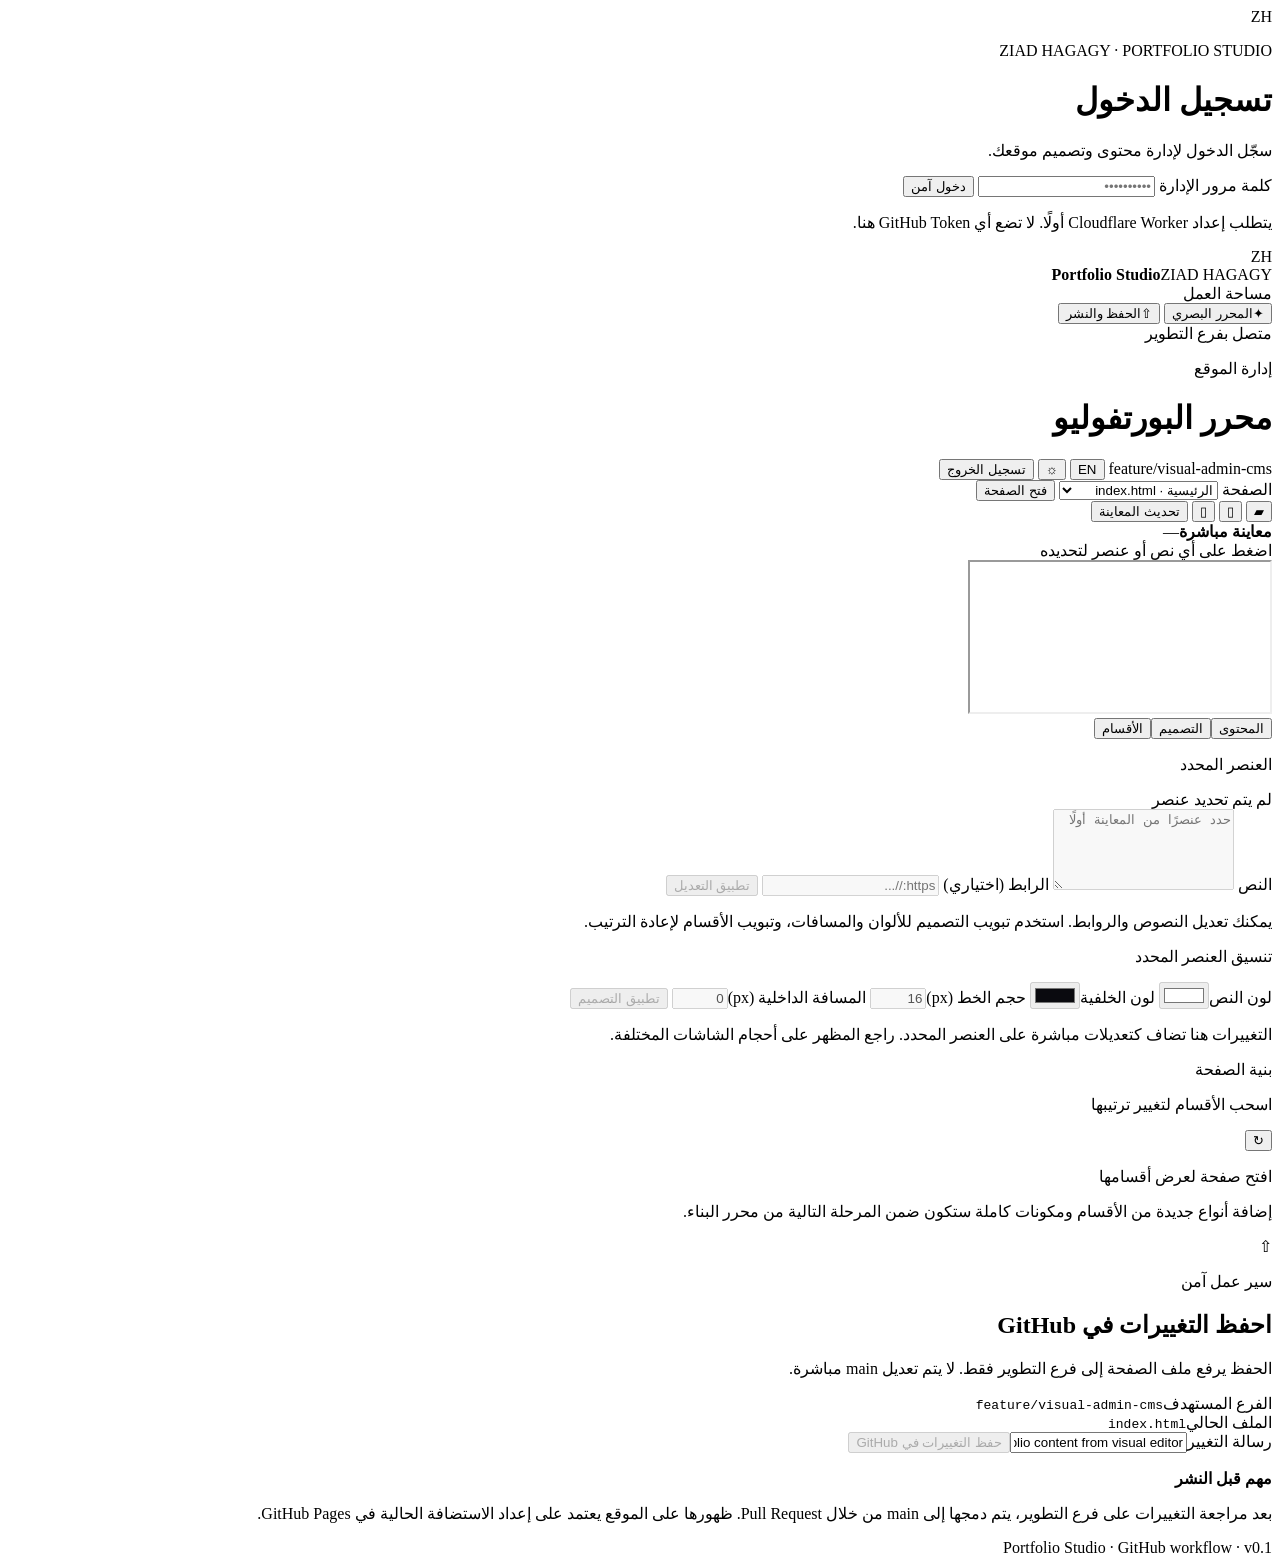
==== admin/index.html @ 484d55cd "Add visual portfolio admin dashboard" ====
<!doctype html>
<html lang="ar" dir="rtl">
<head>
  <meta charset="utf-8">
  <meta name="viewport" content="width=device-width,initial-scale=1">
  <meta name="robots" content="noindex,nofollow">
  <title>Portfolio Studio | Ziad Hagagy</title>
  <link rel="preconnect" href="https://fonts.googleapis.com">
  <link href="https://fonts.googleapis.com/css2?family=Cairo:wght@400;500;600;700;800&family=Inter:wght@400;600;700&display=swap" rel="stylesheet">
  <link rel="stylesheet" href="./admin.css">
</head>
<body>
  <div id="loginScreen" class="login-screen">
    <form id="loginForm" class="login-card">
      <div class="brand-mark">ZH</div>
      <p class="eyebrow">ZIAD HAGAGY · PORTFOLIO STUDIO</p>
      <h1 data-ar="تسجيل الدخول" data-en="Sign in">تسجيل الدخول</h1>
      <p class="muted" data-ar="سجّل الدخول لإدارة محتوى وتصميم موقعك." data-en="Sign in to manage your portfolio content and design.">سجّل الدخول لإدارة محتوى وتصميم موقعك.</p>
      <label for="adminPassword" data-ar="كلمة مرور الإدارة" data-en="Admin password">كلمة مرور الإدارة</label>
      <input id="adminPassword" type="password" autocomplete="current-password" required placeholder="••••••••••">
      <button class="primary full" type="submit" data-ar="دخول آمن" data-en="Secure sign in">دخول آمن</button>
      <p id="loginMessage" class="message" role="status"></p>
      <p class="small muted" data-ar="يتطلب إعداد Cloudflare Worker أولًا. لا تضع أي GitHub Token هنا." data-en="Cloudflare Worker setup is required. Never put a GitHub token here.">يتطلب إعداد Cloudflare Worker أولًا. لا تضع أي GitHub Token هنا.</p>
    </form>
  </div>

  <div id="app" class="app hidden">
    <aside class="sidebar">
      <div class="side-brand"><div class="brand-mark small-mark">ZH</div><div><strong>Portfolio Studio</strong><span>ZIAD HAGAGY</span></div></div>
      <div class="side-label" data-ar="مساحة العمل" data-en="WORKSPACE">مساحة العمل</div>
      <button class="nav-item active" data-panel="editor"><span>✦</span><span data-ar="المحرر البصري" data-en="Visual editor">المحرر البصري</span></button>
      <button class="nav-item" data-panel="publish"><span>⇧</span><span data-ar="الحفظ والنشر" data-en="Save & publish">الحفظ والنشر</span></button>
      <div class="sidebar-bottom"><span class="online-dot"></span><span data-ar="متصل بفرع التطوير" data-en="Connected to development branch">متصل بفرع التطوير</span></div>
    </aside>

    <main class="main">
      <header class="topbar">
        <div><p class="eyebrow" data-ar="إدارة الموقع" data-en="SITE MANAGEMENT">إدارة الموقع</p><h1 data-ar="محرر البورتفوليو" data-en="Portfolio editor">محرر البورتفوليو</h1></div>
        <div class="top-actions">
          <span class="branch-chip"><span class="online-dot"></span> feature/visual-admin-cms</span>
          <button id="languageToggle" class="icon-button" title="Language">EN</button>
          <button id="themeToggle" class="icon-button" title="Theme">☼</button>
          <button id="logoutButton" class="quiet-button" data-ar="تسجيل الخروج" data-en="Sign out">تسجيل الخروج</button>
        </div>
      </header>

      <section id="editorPanel" class="panel">
        <div class="toolbar">
          <div class="toolbar-group">
            <label for="pageSelect" data-ar="الصفحة" data-en="Page">الصفحة</label>
            <select id="pageSelect">
              <option value="index.html">الرئيسية · index.html</option>
              <option value="about.html">نبذة عني · about.html</option>
              <option value="services.html">الخدمات · services.html</option>
              <option value="projects.html">أعمالي · projects.html</option>
              <option value="contact.html">التواصل · contact.html</option>
              <option value="evaluation.html">التقييم · evaluation.html</option>
            </select>
            <button id="loadPage" class="secondary" data-ar="فتح الصفحة" data-en="Load page">فتح الصفحة</button>
          </div>
          <div class="toolbar-group">
            <button id="desktopView" class="view-button active" title="Desktop">▰</button>
            <button id="tabletView" class="view-button" title="Tablet">▯</button>
            <button id="mobileView" class="view-button" title="Mobile">▯</button>
            <button id="refreshPreview" class="secondary" data-ar="تحديث المعاينة" data-en="Refresh preview">تحديث المعاينة</button>
          </div>
        </div>

        <div class="editor-layout">
          <section class="preview-column">
            <div class="preview-heading"><div><strong data-ar="معاينة مباشرة" data-en="Live preview">معاينة مباشرة</strong><span id="previewStatus" class="muted">—</span></div><span class="preview-tip" data-ar="اضغط على أي نص أو عنصر لتحديده" data-en="Click any text or element to select it">اضغط على أي نص أو عنصر لتحديده</span></div>
            <div id="previewFrameWrap" class="preview-frame-wrap desktop-size"><iframe id="sitePreview" title="Portfolio visual preview" sandbox="allow-scripts allow-forms allow-same-origin allow-popups"></iframe></div>
          </section>

          <aside class="inspector">
            <div class="inspector-tabs"><button class="tab active" data-tab="content" data-ar="المحتوى" data-en="Content">المحتوى</button><button class="tab" data-tab="style" data-ar="التصميم" data-en="Style">التصميم</button><button class="tab" data-tab="structure" data-ar="الأقسام" data-en="Sections">الأقسام</button></div>
            <div id="contentTab" class="inspector-body">
              <p class="field-kicker" data-ar="العنصر المحدد" data-en="SELECTED ELEMENT">العنصر المحدد</p>
              <div id="selectedLabel" class="selected-label" data-ar="لم يتم تحديد عنصر" data-en="No element selected">لم يتم تحديد عنصر</div>
              <label for="textEditor" data-ar="النص" data-en="Text">النص</label>
              <textarea id="textEditor" rows="5" placeholder="حدد عنصرًا من المعاينة أولًا" disabled></textarea>
              <label for="linkEditor" data-ar="الرابط (اختياري)" data-en="Link (optional)">الرابط (اختياري)</label>
              <input id="linkEditor" type="url" placeholder="https://..." disabled>
              <button id="applyContent" class="secondary full" disabled data-ar="تطبيق التعديل" data-en="Apply changes">تطبيق التعديل</button>
              <p class="hint" data-ar="يمكنك تعديل النصوص والروابط. استخدم تبويب التصميم للألوان والمسافات، وتبويب الأقسام لإعادة الترتيب." data-en="Edit text and links here. Use Style for colors and spacing, and Sections to reorder sections.">يمكنك تعديل النصوص والروابط. استخدم تبويب التصميم للألوان والمسافات، وتبويب الأقسام لإعادة الترتيب.</p>
            </div>
            <div id="styleTab" class="inspector-body hidden">
              <p class="field-kicker" data-ar="تنسيق العنصر المحدد" data-en="ELEMENT STYLING">تنسيق العنصر المحدد</p>
              <label for="textColor" data-ar="لون النص" data-en="Text color">لون النص</label><input id="textColor" type="color" value="#ffffff" disabled>
              <label for="backgroundColor" data-ar="لون الخلفية" data-en="Background color">لون الخلفية</label><input id="backgroundColor" type="color" value="#0a0a0f" disabled>
              <label for="fontSize" data-ar="حجم الخط (px)" data-en="Font size (px)">حجم الخط (px)</label><input id="fontSize" type="number" min="8" max="120" value="16" disabled>
              <label for="paddingSize" data-ar="المسافة الداخلية (px)" data-en="Padding (px)">المسافة الداخلية (px)</label><input id="paddingSize" type="number" min="0" max="200" value="0" disabled>
              <button id="applyStyle" class="secondary full" disabled data-ar="تطبيق التصميم" data-en="Apply styling">تطبيق التصميم</button>
              <p class="hint" data-ar="التغييرات هنا تضاف كتعديلات مباشرة على العنصر المحدد. راجع المظهر على أحجام الشاشات المختلفة." data-en="Styles are applied directly to the selected element. Check the result at different viewport sizes.">التغييرات هنا تضاف كتعديلات مباشرة على العنصر المحدد. راجع المظهر على أحجام الشاشات المختلفة.</p>
            </div>
            <div id="structureTab" class="inspector-body hidden">
              <div class="structure-header"><div><p class="field-kicker" data-ar="بنية الصفحة" data-en="PAGE STRUCTURE">بنية الصفحة</p><p class="muted small" data-ar="اسحب الأقسام لتغيير ترتيبها" data-en="Drag sections to reorder them">اسحب الأقسام لتغيير ترتيبها</p></div><button id="refreshSections" class="icon-button" title="Refresh">↻</button></div>
              <div id="sectionsList" class="sections-list"><p class="muted" data-ar="افتح صفحة لعرض أقسامها" data-en="Load a page to see its sections">افتح صفحة لعرض أقسامها</p></div>
              <p class="hint" data-ar="إضافة أنواع جديدة من الأقسام ومكونات كاملة ستكون ضمن المرحلة التالية من محرر البناء." data-en="Adding new section types and full components is planned for the next builder phase.">إضافة أنواع جديدة من الأقسام ومكونات كاملة ستكون ضمن المرحلة التالية من محرر البناء.</p>
            </div>
          </aside>
        </div>
      </section>

      <section id="publishPanel" class="panel hidden">
        <div class="publish-card"><div class="publish-icon">⇧</div><p class="eyebrow" data-ar="سير عمل آمن" data-en="SAFE WORKFLOW">سير عمل آمن</p><h2 data-ar="احفظ التغييرات في GitHub" data-en="Save changes to GitHub">احفظ التغييرات في GitHub</h2><p class="muted" data-ar="الحفظ يرفع ملف الصفحة إلى فرع التطوير فقط. لا يتم تعديل main مباشرة." data-en="Saving writes the page to the development branch only. The main branch is never edited directly.">الحفظ يرفع ملف الصفحة إلى فرع التطوير فقط. لا يتم تعديل main مباشرة.</p><div class="publish-meta"><span data-ar="الفرع المستهدف" data-en="Target branch">الفرع المستهدف</span><code>feature/visual-admin-cms</code></div><div class="publish-meta"><span data-ar="الملف الحالي" data-en="Current file">الملف الحالي</span><code id="publishPath">index.html</code></div><label for="commitMessage" data-ar="رسالة التغيير" data-en="Commit message">رسالة التغيير</label><input id="commitMessage" value="Update portfolio content from visual editor" maxlength="120"><button id="saveToGithub" class="primary" disabled data-ar="حفظ التغييرات في GitHub" data-en="Save changes to GitHub">حفظ التغييرات في GitHub</button><p id="saveMessage" class="message" role="status"></p></div>
        <div class="notice-card"><strong data-ar="مهم قبل النشر" data-en="Before publishing">مهم قبل النشر</strong><p data-ar="بعد مراجعة التغييرات على فرع التطوير، يتم دمجها إلى main من خلال Pull Request. ظهورها على الموقع يعتمد على إعداد الاستضافة الحالية في GitHub Pages." data-en="After reviewing the development branch, merge it to main through a Pull Request. Live deployment depends on your current GitHub Pages setup.">بعد مراجعة التغييرات على فرع التطوير، يتم دمجها إلى main من خلال Pull Request. ظهورها على الموقع يعتمد على إعداد الاستضافة الحالية في GitHub Pages.</p></div>
      </section>
      <div id="toast" class="toast" role="status"></div>
      <footer class="app-footer">Portfolio Studio <span>·</span> GitHub workflow <span>·</span> v0.1</footer>
    </main>
  </div>
  <script src="./admin.js"></script>
</body>
</html>
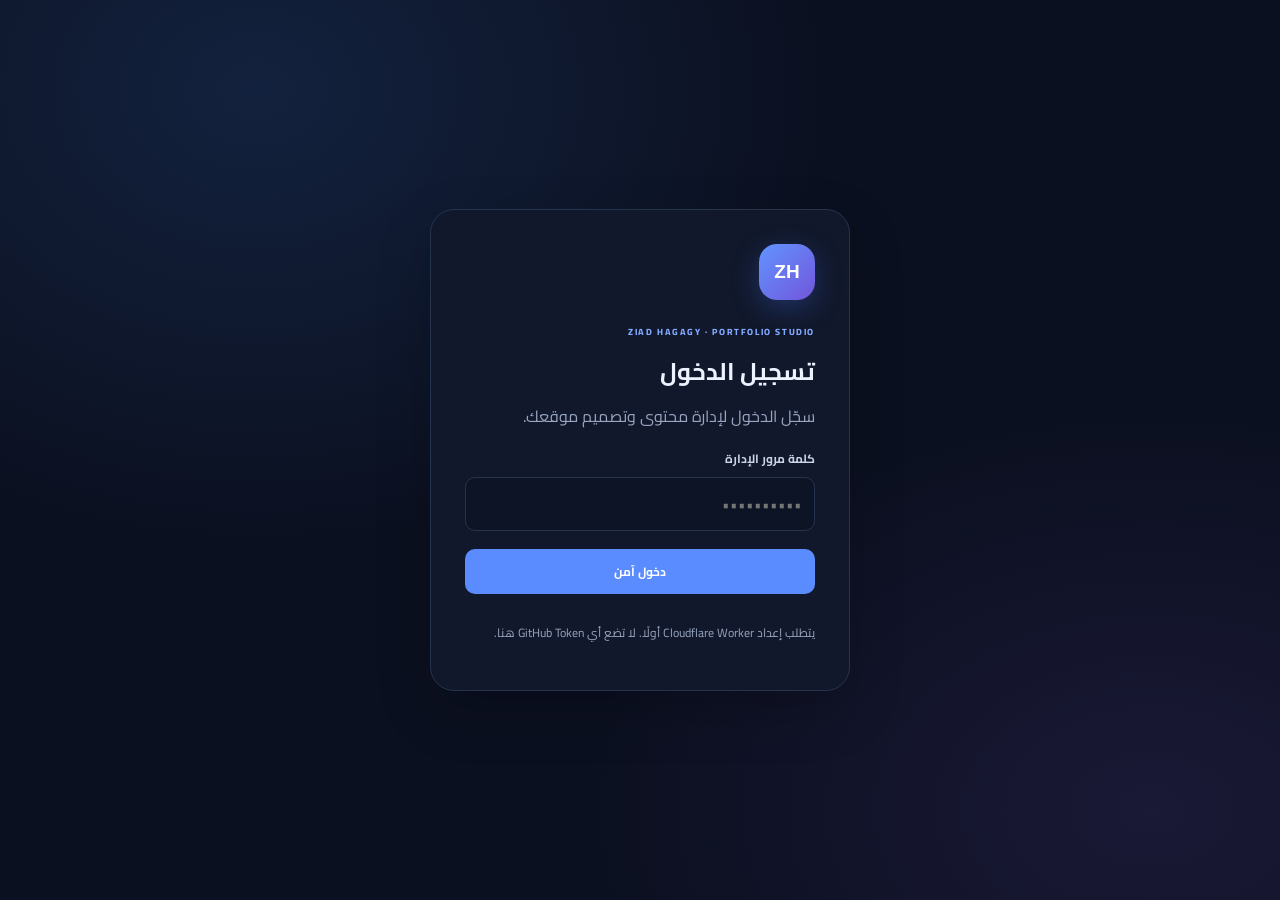
==== commit 66c92b60: "Add pull request action to publish panel" ====
--- a/admin/index.html
+++ b/admin/index.html
@@ -103,7 +103,7 @@
       </section>
 
       <section id="publishPanel" class="panel hidden">
-        <div class="publish-card"><div class="publish-icon">⇧</div><p class="eyebrow" data-ar="سير عمل آمن" data-en="SAFE WORKFLOW">سير عمل آمن</p><h2 data-ar="احفظ التغييرات في GitHub" data-en="Save changes to GitHub">احفظ التغييرات في GitHub</h2><p class="muted" data-ar="الحفظ يرفع ملف الصفحة إلى فرع التطوير فقط. لا يتم تعديل main مباشرة." data-en="Saving writes the page to the development branch only. The main branch is never edited directly.">الحفظ يرفع ملف الصفحة إلى فرع التطوير فقط. لا يتم تعديل main مباشرة.</p><div class="publish-meta"><span data-ar="الفرع المستهدف" data-en="Target branch">الفرع المستهدف</span><code>feature/visual-admin-cms</code></div><div class="publish-meta"><span data-ar="الملف الحالي" data-en="Current file">الملف الحالي</span><code id="publishPath">index.html</code></div><label for="commitMessage" data-ar="رسالة التغيير" data-en="Commit message">رسالة التغيير</label><input id="commitMessage" value="Update portfolio content from visual editor" maxlength="120"><button id="saveToGithub" class="primary" disabled data-ar="حفظ التغييرات في GitHub" data-en="Save changes to GitHub">حفظ التغييرات في GitHub</button><p id="saveMessage" class="message" role="status"></p></div>
+        <div class="publish-card"><div class="publish-icon">⇧</div><p class="eyebrow" data-ar="سير عمل آمن" data-en="SAFE WORKFLOW">سير عمل آمن</p><h2 data-ar="احفظ التغييرات في GitHub" data-en="Save changes to GitHub">احفظ التغييرات في GitHub</h2><p class="muted" data-ar="الحفظ يرفع ملف الصفحة إلى فرع التطوير فقط. لا يتم تعديل main مباشرة." data-en="Saving writes the page to the development branch only. The main branch is never edited directly.">الحفظ يرفع ملف الصفحة إلى فرع التطوير فقط. لا يتم تعديل main مباشرة.</p><div class="publish-meta"><span data-ar="الفرع المستهدف" data-en="Target branch">الفرع المستهدف</span><code>feature/visual-admin-cms</code></div><div class="publish-meta"><span data-ar="الملف الحالي" data-en="Current file">الملف الحالي</span><code id="publishPath">index.html</code></div><label for="commitMessage" data-ar="رسالة التغيير" data-en="Commit message">رسالة التغيير</label><input id="commitMessage" value="Update portfolio content from visual editor" maxlength="120"><div class="publish-actions"><button id="saveToGithub" class="primary" disabled data-ar="حفظ التغييرات في GitHub" data-en="Save changes to GitHub">حفظ التغييرات في GitHub</button><button id="createPullRequest" class="secondary" data-ar="إنشاء طلب مراجعة للنشر" data-en="Create publish review">إنشاء طلب مراجعة للنشر</button></div><p id="saveMessage" class="message" role="status"></p></div>
         <div class="notice-card"><strong data-ar="مهم قبل النشر" data-en="Before publishing">مهم قبل النشر</strong><p data-ar="بعد مراجعة التغييرات على فرع التطوير، يتم دمجها إلى main من خلال Pull Request. ظهورها على الموقع يعتمد على إعداد الاستضافة الحالية في GitHub Pages." data-en="After reviewing the development branch, merge it to main through a Pull Request. Live deployment depends on your current GitHub Pages setup.">بعد مراجعة التغييرات على فرع التطوير، يتم دمجها إلى main من خلال Pull Request. ظهورها على الموقع يعتمد على إعداد الاستضافة الحالية في GitHub Pages.</p></div>
       </section>
       <div id="toast" class="toast" role="status"></div>
--- a/admin/admin.css
+++ b/admin/admin.css
@@ -0,0 +1 @@
+:root{font-family:'Cairo',sans-serif;color:#e9edf7;background:#0b1020;font-synthesis:none;--bg:#0b1020;--panel:#11182b;--panel2:#151f35;--border:#26334d;--text:#edf2ff;--muted:#98a6c1;--accent:#5b8cff;--accent2:#82a9ff;--success:#43d9a3;--danger:#ff7777;--shadow:0 20px 55px #0003}*{box-sizing:border-box}body{margin:0;background:var(--bg);color:var(--text);min-height:100vh}button,input,textarea,select{font:inherit}button{cursor:pointer;transition:.18s ease}button:disabled,input:disabled,textarea:disabled{opacity:.45;cursor:not-allowed}.hidden{display:none!important}.muted{color:var(--muted)}.small{font-size:12px}.eyebrow,.field-kicker,.side-label{font-size:10px;letter-spacing:1.6px;font-weight:800;color:var(--accent2)}h1,h2,p{margin-top:0}h1{font-size:24px;margin-bottom:4px}h2{font-size:23px}.login-screen{min-height:100vh;display:grid;place-items:center;padding:24px;background:radial-gradient(ellipse at 20% 10%,#23457a55,transparent 40%),radial-gradient(ellipse at 90% 90%,#573c8d33,transparent 35%),var(--bg)}.login-card{width:min(420px,100%);background:var(--panel);border:1px solid var(--border);border-radius:24px;padding:34px;box-shadow:var(--shadow)}.brand-mark{width:56px;height:56px;border-radius:18px;display:grid;place-items:center;background:linear-gradient(135deg,#6194ff,#7256db);color:white;font:800 19px Inter,sans-serif;margin-bottom:24px;box-shadow:0 8px 28px #4778ff45}.login-card .eyebrow{font-size:9px}.login-card h1{margin:8px 0}.login-card>p{line-height:1.8}.login-card label,.inspector label,.publish-card label{display:block;margin:16px 0 7px;font-size:12px;font-weight:700;color:#cbd5e8}input,textarea,select{width:100%;border:1px solid var(--border);background:#0c1426;color:var(--text);border-radius:10px;padding:11px 12px;outline:none}input:focus,textarea:focus,select:focus{border-color:var(--accent);box-shadow:0 0 0 3px #5b8cff20}textarea{resize:vertical;line-height:1.8}.primary,.secondary,.quiet-button,.icon-button,.view-button{border-radius:10px;padding:10px 14px;border:1px solid transparent;font-size:12px;font-weight:700}.primary{background:var(--accent);color:#fff}.primary:hover{background:#4777ec;transform:translateY(-1px)}.secondary{background:#1a2945;color:#d9e4ff;border-color:#2b3e61}.secondary:hover,.icon-button:hover,.view-button:hover{border-color:var(--accent);background:#203354}.quiet-button,.icon-button,.view-button{background:transparent;border-color:var(--border);color:var(--text)}.full{width:100%;margin-top:18px}.message{font-size:12px;min-height:18px;margin:10px 0 0;color:var(--danger)}.message.success{color:var(--success)}.app{min-height:100vh;display:grid;grid-template-columns:245px minmax(0,1fr)}.sidebar{border-left:1px solid var(--border);background:#0e1527;padding:25px 16px;display:flex;flex-direction:column;min-height:100vh;position:sticky;top:0;height:100vh}.side-brand{display:flex;align-items:center;gap:12px;padding:0 7px 30px}.side-brand strong,.side-brand span{display:block}.side-brand strong{font-size:13px}.side-brand span{font:9px Inter,sans-serif;color:var(--muted);letter-spacing:1.4px;margin-top:4px}.small-mark{width:39px;height:39px;border-radius:13px;font-size:14px;margin:0}.side-label{padding:0 12px 12px;color:#657694}.nav-item{display:flex;align-items:center;gap:12px;width:100%;text-align:right;background:transparent;color:var(--muted);border:1px solid transparent;border-radius:11px;padding:12px 14px;margin:3px 0;font-size:12px}.nav-item>span:first-child{font-size:18px;width:22px;text-align:center}.nav-item.active{background:#1a2b4c;border-color:#2a426d;color:#fff}.nav-item.active>span:first-child{color:var(--accent2)}.sidebar-bottom{margin-top:auto;border-top:1px solid var(--border);padding:18px 8px 0;font-size:10px;color:var(--muted);display:flex;gap:8px;align-items:center}.online-dot{width:7px;height:7px;display:inline-block;border-radius:50%;background:var(--success);box-shadow:0 0 10px #43d9a366}.main{padding:27px 30px;min-width:0}.topbar{display:flex;align-items:center;justify-content:space-between;gap:18px;margin-bottom:22px}.topbar .eyebrow{margin-bottom:6px}.top-actions{display:flex;align-items:center;gap:8px;flex-wrap:wrap}.branch-chip{border:1px solid var(--border);border-radius:30px;padding:8px 11px;font:10px Inter,sans-serif;color:#c2cee4;display:flex;align-items:center;gap:8px}.branch-chip .online-dot{width:6px;height:6px}.panel{background:var(--panel);border:1px solid var(--border);border-radius:18px;overflow:hidden;box-shadow:var(--shadow)}.toolbar{display:flex;justify-content:space-between;align-items:center;gap:12px;padding:13px 16px;border-bottom:1px solid var(--border);background:#10182a}.toolbar-group{display:flex;align-items:center;gap:8px}.toolbar label{font-size:11px;color:var(--muted);white-space:nowrap}.toolbar select{width:auto;min-width:180px;padding:8px;font-size:11px}.toolbar button{padding:8px 10px}.view-button{min-width:34px;padding:7px!important}.view-button.active{background:#294779;border-color:#507dc7}.editor-layout{display:grid;grid-template-columns:minmax(0,1fr) 310px;min-height:670px}.preview-column{min-width:0;padding:16px;background:#0c1323}.preview-heading{display:flex;align-items:center;justify-content:space-between;gap:10px;margin-bottom:12px;font-size:12px}.preview-heading strong,.preview-heading span{display:block}.preview-heading .muted{font-size:10px;margin-top:3px}.preview-tip{font-size:10px;color:var(--muted)}.preview-frame-wrap{height:calc(100vh - 250px);min-height:480px;margin:0 auto;background:#fff;border:1px solid #35445e;border-radius:12px;overflow:hidden;transition:width .2s;box-shadow:0 8px 30px #0003}.preview-frame-wrap iframe{width:100%;height:100%;border:0;background:white}.preview-frame-wrap.tablet-size{width:min(768px,100%)}.preview-frame-wrap.mobile-size{width:min(390px,100%)}.preview-frame-wrap.desktop-size{width:100%}.inspector{border-right:1px solid var(--border);background:#10182a;min-width:0}.inspector-tabs{display:grid;grid-template-columns:repeat(3,1fr);border-bottom:1px solid var(--border)}.tab{border:0;border-bottom:2px solid transparent;background:transparent;color:var(--muted);padding:14px 4px;font-size:11px}.tab.active{border-bottom-color:var(--accent);color:#fff;background:#18243b}.inspector-body{padding:17px}.field-kicker{margin-bottom:8px;font-size:9px}.selected-label{background:#0b1324;border:1px solid var(--border);border-radius:8px;padding:10px;font-size:11px;color:var(--accent2);overflow-wrap:anywhere}.inspector textarea,.inspector input{font-size:12px}.inspector input[type=color]{height:43px;padding:4px}.inspector input[type=number]{max-width:140px}.inspector .secondary.full{margin-top:15px}.hint{font-size:10px;color:var(--muted);line-height:1.9;margin-top:16px}.structure-header{display:flex;align-items:center;justify-content:space-between}.sections-list{display:flex;flex-direction:column;gap:7px;margin-top:15px}.section-row{display:flex;align-items:center;gap:8px;border:1px solid var(--border);background:#0d1526;border-radius:9px;padding:10px;font-size:11px;cursor:grab}.section-row.dragging{opacity:.45}.section-row.drag-over{border-color:var(--accent);background:#1b2a47}.drag-handle{font-size:15px;color:#7185a7}.section-name{flex:1;min-width:0;overflow:hidden;text-overflow:ellipsis;white-space:nowrap}.section-row button{background:transparent;border:0;color:var(--muted);padding:2px 4px}.section-row button:hover{color:var(--accent2)}.publish-card,.notice-card{max-width:720px;margin:24px auto;padding:28px;border:1px solid var(--border);border-radius:16px;background:#10182a}.publish-icon{width:50px;height:50px;display:grid;place-items:center;border-radius:15px;background:#1b2d50;color:var(--accent2);font-size:25px;margin-bottom:18px}.publish-card h2{margin:5px 0 10px}.publish-card>p{line-height:1.9;font-size:12px}.publish-meta{display:flex;justify-content:space-between;gap:15px;padding:12px 0;border-bottom:1px solid var(--border);font-size:11px;color:var(--muted)}.publish-meta code{font:10px Inter,sans-serif;color:var(--accent2)}.publish-card #saveToGithub{margin-top:20px}.notice-card{margin-top:0;padding:18px 22px}.notice-card strong{font-size:12px}.notice-card p{font-size:11px;line-height:1.9;color:var(--muted);margin:7px 0 0}.toast{position:fixed;bottom:22px;left:22px;z-index:20;padding:12px 17px;border-radius:10px;background:#1e2c47;border:1px solid #3b5278;box-shadow:var(--shadow);font-size:12px;opacity:0;transform:translateY(8px);pointer-events:none;transition:.2s}.toast.show{opacity:1;transform:translateY(0)}.app-footer{text-align:center;color:#64738f;font:10px Inter,sans-serif;padding:20px}.app-footer span{padding:0 7px;color:#3d5276}body.light-ui{--bg:#f2f5fb;--panel:#fff;--panel2:#f5f7fc;--border:#dbe2ee;--text:#172238;--muted:#64738b;--shadow:0 15px 35px #233b6310;color:var(--text)}body.light-ui .sidebar,body.light-ui .topbar,body.light-ui .toolbar,body.light-ui .inspector{background:#fff}body.light-ui .nav-item.active{background:#edf3ff;color:#234e9b;border-color:#cddcff}body.light-ui input,body.light-ui textarea,body.light-ui select,body.light-ui .selected-label,body.light-ui .section-row{background:#f8faff;color:#172238}body.light-ui .secondary{background:#edf3ff;color:#244b8e;border-color:#d6e2fb}body.light-ui .tab.active{background:#edf3ff;color:#234e9b}body.light-ui .publish-card,body.light-ui .notice-card{background:#fff}body.light-ui .branch-chip{color:#52627c}@media(max-width:1100px){.app{grid-template-columns:200px minmax(0,1fr)}.editor-layout{grid-template-columns:minmax(0,1fr) 285px}.main{padding:20px}.toolbar{align-items:flex-start;flex-direction:column}.toolbar-group{flex-wrap:wrap}.preview-frame-wrap{height:calc(100vh - 300px)}}@media(max-width:780px){.app{display:block}.sidebar{position:static;height:auto;min-height:0;padding:12px;display:block;border-left:0;border-bottom:1px solid var(--border)}.side-brand{padding:0}.side-label,.sidebar-bottom{display:none}.nav-item{display:inline-flex;width:auto;margin-top:12px;padding:8px 10px}.main{padding:14px}.topbar{align-items:flex-start;flex-direction:column}.top-actions{width:100%}.branch-chip{font-size:9px}.editor-layout{display:flex;flex-direction:column}.inspector{border-right:0;border-top:1px solid var(--border)}.preview-frame-wrap{height:65vh;min-height:420px}.preview-tip{display:none}.toolbar-group{width:100%}.toolbar select{flex:1;min-width:0}.login-card{padding:25px}.publish-card,.notice-card{margin:12px;padding:20px}}
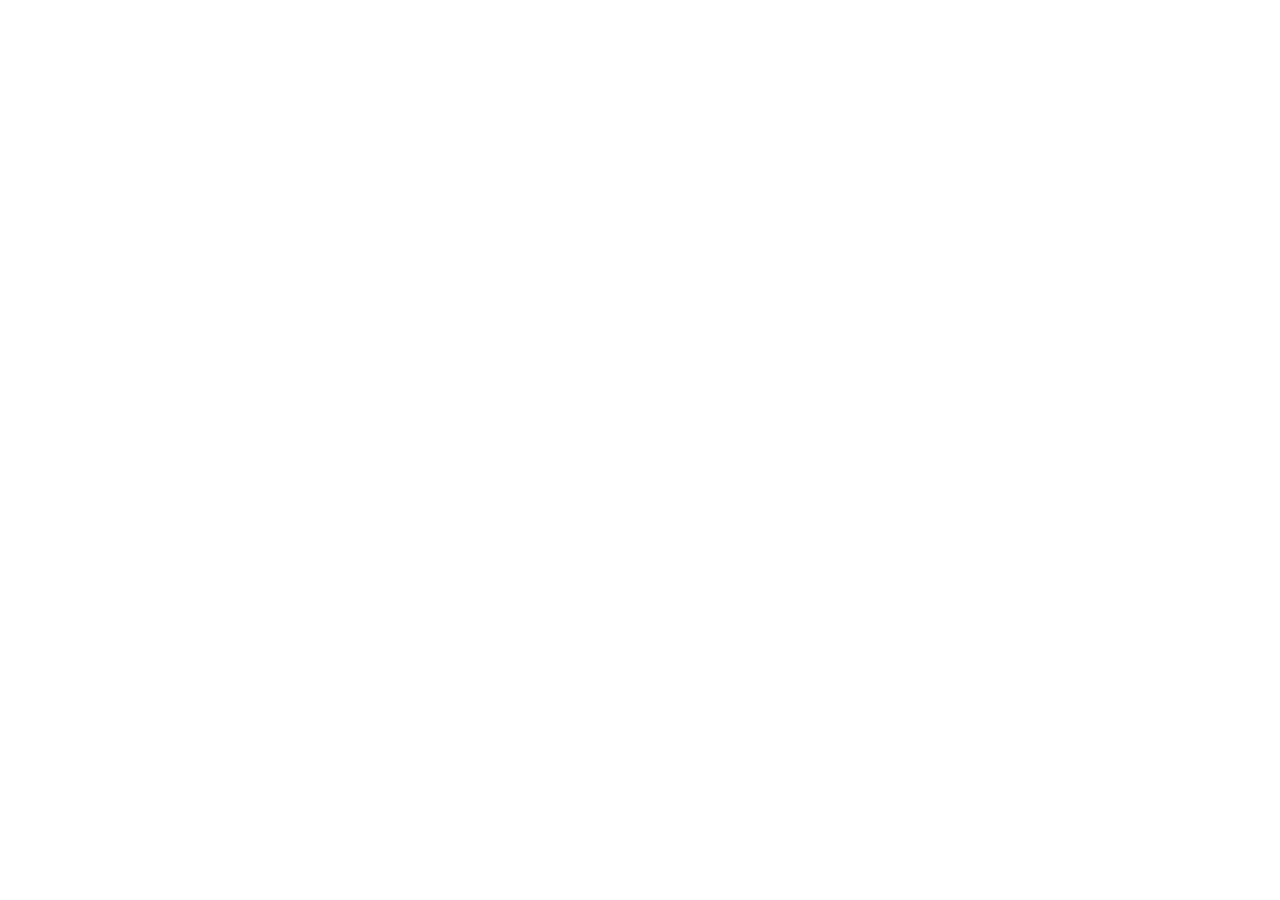
==== commit cd05bf6f: "Add initial admin index.html file" ====
--- a/admin/index.html
+++ b/admin/index.html
@@ -1,115 +1,12 @@
-<!doctype html>
-<html lang="ar" dir="rtl">
-<head>
-  <meta charset="utf-8">
-  <meta name="viewport" content="width=device-width,initial-scale=1">
-  <meta name="robots" content="noindex,nofollow">
-  <title>Portfolio Studio | Ziad Hagagy</title>
-  <link rel="preconnect" href="https://fonts.googleapis.com">
-  <link href="https://fonts.googleapis.com/css2?family=Cairo:wght@400;500;600;700;800&family=Inter:wght@400;600;700&display=swap" rel="stylesheet">
-  <link rel="stylesheet" href="./admin.css">
-</head>
-<body>
-  <div id="loginScreen" class="login-screen">
-    <form id="loginForm" class="login-card">
-      <div class="brand-mark">ZH</div>
-      <p class="eyebrow">ZIAD HAGAGY · PORTFOLIO STUDIO</p>
-      <h1 data-ar="تسجيل الدخول" data-en="Sign in">تسجيل الدخول</h1>
-      <p class="muted" data-ar="سجّل الدخول لإدارة محتوى وتصميم موقعك." data-en="Sign in to manage your portfolio content and design.">سجّل الدخول لإدارة محتوى وتصميم موقعك.</p>
-      <label for="adminPassword" data-ar="كلمة مرور الإدارة" data-en="Admin password">كلمة مرور الإدارة</label>
-      <input id="adminPassword" type="password" autocomplete="current-password" required placeholder="••••••••••">
-      <button class="primary full" type="submit" data-ar="دخول آمن" data-en="Secure sign in">دخول آمن</button>
-      <p id="loginMessage" class="message" role="status"></p>
-      <p class="small muted" data-ar="يتطلب إعداد Cloudflare Worker أولًا. لا تضع أي GitHub Token هنا." data-en="Cloudflare Worker setup is required. Never put a GitHub token here.">يتطلب إعداد Cloudflare Worker أولًا. لا تضع أي GitHub Token هنا.</p>
-    </form>
-  </div>
-
-  <div id="app" class="app hidden">
-    <aside class="sidebar">
-      <div class="side-brand"><div class="brand-mark small-mark">ZH</div><div><strong>Portfolio Studio</strong><span>ZIAD HAGAGY</span></div></div>
-      <div class="side-label" data-ar="مساحة العمل" data-en="WORKSPACE">مساحة العمل</div>
-      <button class="nav-item active" data-panel="editor"><span>✦</span><span data-ar="المحرر البصري" data-en="Visual editor">المحرر البصري</span></button>
-      <button class="nav-item" data-panel="publish"><span>⇧</span><span data-ar="الحفظ والنشر" data-en="Save & publish">الحفظ والنشر</span></button>
-      <div class="sidebar-bottom"><span class="online-dot"></span><span data-ar="متصل بفرع التطوير" data-en="Connected to development branch">متصل بفرع التطوير</span></div>
-    </aside>
-
-    <main class="main">
-      <header class="topbar">
-        <div><p class="eyebrow" data-ar="إدارة الموقع" data-en="SITE MANAGEMENT">إدارة الموقع</p><h1 data-ar="محرر البورتفوليو" data-en="Portfolio editor">محرر البورتفوليو</h1></div>
-        <div class="top-actions">
-          <span class="branch-chip"><span class="online-dot"></span> feature/visual-admin-cms</span>
-          <button id="languageToggle" class="icon-button" title="Language">EN</button>
-          <button id="themeToggle" class="icon-button" title="Theme">☼</button>
-          <button id="logoutButton" class="quiet-button" data-ar="تسجيل الخروج" data-en="Sign out">تسجيل الخروج</button>
-        </div>
-      </header>
-
-      <section id="editorPanel" class="panel">
-        <div class="toolbar">
-          <div class="toolbar-group">
-            <label for="pageSelect" data-ar="الصفحة" data-en="Page">الصفحة</label>
-            <select id="pageSelect">
-              <option value="index.html">الرئيسية · index.html</option>
-              <option value="about.html">نبذة عني · about.html</option>
-              <option value="services.html">الخدمات · services.html</option>
-              <option value="projects.html">أعمالي · projects.html</option>
-              <option value="contact.html">التواصل · contact.html</option>
-              <option value="evaluation.html">التقييم · evaluation.html</option>
-            </select>
-            <button id="loadPage" class="secondary" data-ar="فتح الصفحة" data-en="Load page">فتح الصفحة</button>
-          </div>
-          <div class="toolbar-group">
-            <button id="desktopView" class="view-button active" title="Desktop">▰</button>
-            <button id="tabletView" class="view-button" title="Tablet">▯</button>
-            <button id="mobileView" class="view-button" title="Mobile">▯</button>
-            <button id="refreshPreview" class="secondary" data-ar="تحديث المعاينة" data-en="Refresh preview">تحديث المعاينة</button>
-          </div>
-        </div>
-
-        <div class="editor-layout">
-          <section class="preview-column">
-            <div class="preview-heading"><div><strong data-ar="معاينة مباشرة" data-en="Live preview">معاينة مباشرة</strong><span id="previewStatus" class="muted">—</span></div><span class="preview-tip" data-ar="اضغط على أي نص أو عنصر لتحديده" data-en="Click any text or element to select it">اضغط على أي نص أو عنصر لتحديده</span></div>
-            <div id="previewFrameWrap" class="preview-frame-wrap desktop-size"><iframe id="sitePreview" title="Portfolio visual preview" sandbox="allow-scripts allow-forms allow-same-origin allow-popups"></iframe></div>
-          </section>
-
-          <aside class="inspector">
-            <div class="inspector-tabs"><button class="tab active" data-tab="content" data-ar="المحتوى" data-en="Content">المحتوى</button><button class="tab" data-tab="style" data-ar="التصميم" data-en="Style">التصميم</button><button class="tab" data-tab="structure" data-ar="الأقسام" data-en="Sections">الأقسام</button></div>
-            <div id="contentTab" class="inspector-body">
-              <p class="field-kicker" data-ar="العنصر المحدد" data-en="SELECTED ELEMENT">العنصر المحدد</p>
-              <div id="selectedLabel" class="selected-label" data-ar="لم يتم تحديد عنصر" data-en="No element selected">لم يتم تحديد عنصر</div>
-              <label for="textEditor" data-ar="النص" data-en="Text">النص</label>
-              <textarea id="textEditor" rows="5" placeholder="حدد عنصرًا من المعاينة أولًا" disabled></textarea>
-              <label for="linkEditor" data-ar="الرابط (اختياري)" data-en="Link (optional)">الرابط (اختياري)</label>
-              <input id="linkEditor" type="url" placeholder="https://..." disabled>
-              <button id="applyContent" class="secondary full" disabled data-ar="تطبيق التعديل" data-en="Apply changes">تطبيق التعديل</button>
-              <p class="hint" data-ar="يمكنك تعديل النصوص والروابط. استخدم تبويب التصميم للألوان والمسافات، وتبويب الأقسام لإعادة الترتيب." data-en="Edit text and links here. Use Style for colors and spacing, and Sections to reorder sections.">يمكنك تعديل النصوص والروابط. استخدم تبويب التصميم للألوان والمسافات، وتبويب الأقسام لإعادة الترتيب.</p>
-            </div>
-            <div id="styleTab" class="inspector-body hidden">
-              <p class="field-kicker" data-ar="تنسيق العنصر المحدد" data-en="ELEMENT STYLING">تنسيق العنصر المحدد</p>
-              <label for="textColor" data-ar="لون النص" data-en="Text color">لون النص</label><input id="textColor" type="color" value="#ffffff" disabled>
-              <label for="backgroundColor" data-ar="لون الخلفية" data-en="Background color">لون الخلفية</label><input id="backgroundColor" type="color" value="#0a0a0f" disabled>
-              <label for="fontSize" data-ar="حجم الخط (px)" data-en="Font size (px)">حجم الخط (px)</label><input id="fontSize" type="number" min="8" max="120" value="16" disabled>
-              <label for="paddingSize" data-ar="المسافة الداخلية (px)" data-en="Padding (px)">المسافة الداخلية (px)</label><input id="paddingSize" type="number" min="0" max="200" value="0" disabled>
-              <button id="applyStyle" class="secondary full" disabled data-ar="تطبيق التصميم" data-en="Apply styling">تطبيق التصميم</button>
-              <p class="hint" data-ar="التغييرات هنا تضاف كتعديلات مباشرة على العنصر المحدد. راجع المظهر على أحجام الشاشات المختلفة." data-en="Styles are applied directly to the selected element. Check the result at different viewport sizes.">التغييرات هنا تضاف كتعديلات مباشرة على العنصر المحدد. راجع المظهر على أحجام الشاشات المختلفة.</p>
-            </div>
-            <div id="structureTab" class="inspector-body hidden">
-              <div class="structure-header"><div><p class="field-kicker" data-ar="بنية الصفحة" data-en="PAGE STRUCTURE">بنية الصفحة</p><p class="muted small" data-ar="اسحب الأقسام لتغيير ترتيبها" data-en="Drag sections to reorder them">اسحب الأقسام لتغيير ترتيبها</p></div><button id="refreshSections" class="icon-button" title="Refresh">↻</button></div>
-              <div id="sectionsList" class="sections-list"><p class="muted" data-ar="افتح صفحة لعرض أقسامها" data-en="Load a page to see its sections">افتح صفحة لعرض أقسامها</p></div>
-              <p class="hint" data-ar="إضافة أنواع جديدة من الأقسام ومكونات كاملة ستكون ضمن المرحلة التالية من محرر البناء." data-en="Adding new section types and full components is planned for the next builder phase.">إضافة أنواع جديدة من الأقسام ومكونات كاملة ستكون ضمن المرحلة التالية من محرر البناء.</p>
-            </div>
-          </aside>
-        </div>
-      </section>
-
-      <section id="publishPanel" class="panel hidden">
-        <div class="publish-card"><div class="publish-icon">⇧</div><p class="eyebrow" data-ar="سير عمل آمن" data-en="SAFE WORKFLOW">سير عمل آمن</p><h2 data-ar="احفظ التغييرات في GitHub" data-en="Save changes to GitHub">احفظ التغييرات في GitHub</h2><p class="muted" data-ar="الحفظ يرفع ملف الصفحة إلى فرع التطوير فقط. لا يتم تعديل main مباشرة." data-en="Saving writes the page to the development branch only. The main branch is never edited directly.">الحفظ يرفع ملف الصفحة إلى فرع التطوير فقط. لا يتم تعديل main مباشرة.</p><div class="publish-meta"><span data-ar="الفرع المستهدف" data-en="Target branch">الفرع المستهدف</span><code>feature/visual-admin-cms</code></div><div class="publish-meta"><span data-ar="الملف الحالي" data-en="Current file">الملف الحالي</span><code id="publishPath">index.html</code></div><label for="commitMessage" data-ar="رسالة التغيير" data-en="Commit message">رسالة التغيير</label><input id="commitMessage" value="Update portfolio content from visual editor" maxlength="120"><div class="publish-actions"><button id="saveToGithub" class="primary" disabled data-ar="حفظ التغييرات في GitHub" data-en="Save changes to GitHub">حفظ التغييرات في GitHub</button><button id="createPullRequest" class="secondary" data-ar="إنشاء طلب مراجعة للنشر" data-en="Create publish review">إنشاء طلب مراجعة للنشر</button></div><p id="saveMessage" class="message" role="status"></p></div>
-        <div class="notice-card"><strong data-ar="مهم قبل النشر" data-en="Before publishing">مهم قبل النشر</strong><p data-ar="بعد مراجعة التغييرات على فرع التطوير، يتم دمجها إلى main من خلال Pull Request. ظهورها على الموقع يعتمد على إعداد الاستضافة الحالية في GitHub Pages." data-en="After reviewing the development branch, merge it to main through a Pull Request. Live deployment depends on your current GitHub Pages setup.">بعد مراجعة التغييرات على فرع التطوير، يتم دمجها إلى main من خلال Pull Request. ظهورها على الموقع يعتمد على إعداد الاستضافة الحالية في GitHub Pages.</p></div>
-      </section>
-      <div id="toast" class="toast" role="status"></div>
-      <footer class="app-footer">Portfolio Studio <span>·</span> GitHub workflow <span>·</span> v0.1</footer>
-    </main>
-  </div>
-  <script src="./admin.js"></script>
-</body>
-</html>+<!DOCTYPE html>
+<html>
+  <head>
+    <meta charset="utf-8" />
+    <meta name="viewport" content="width=device-width, initial-scale=1.0" />
+    <meta name="robots" content="noindex" />
+    <title>لوحة التحكم - Ziad Hagagy</title>
+  </head>
+  <body>
+    <script src="https://cdn.jsdelivr.net/npm/decap-cms@^3.0.0/dist/decap-cms.js"></script>
+  </body>
+</html>
